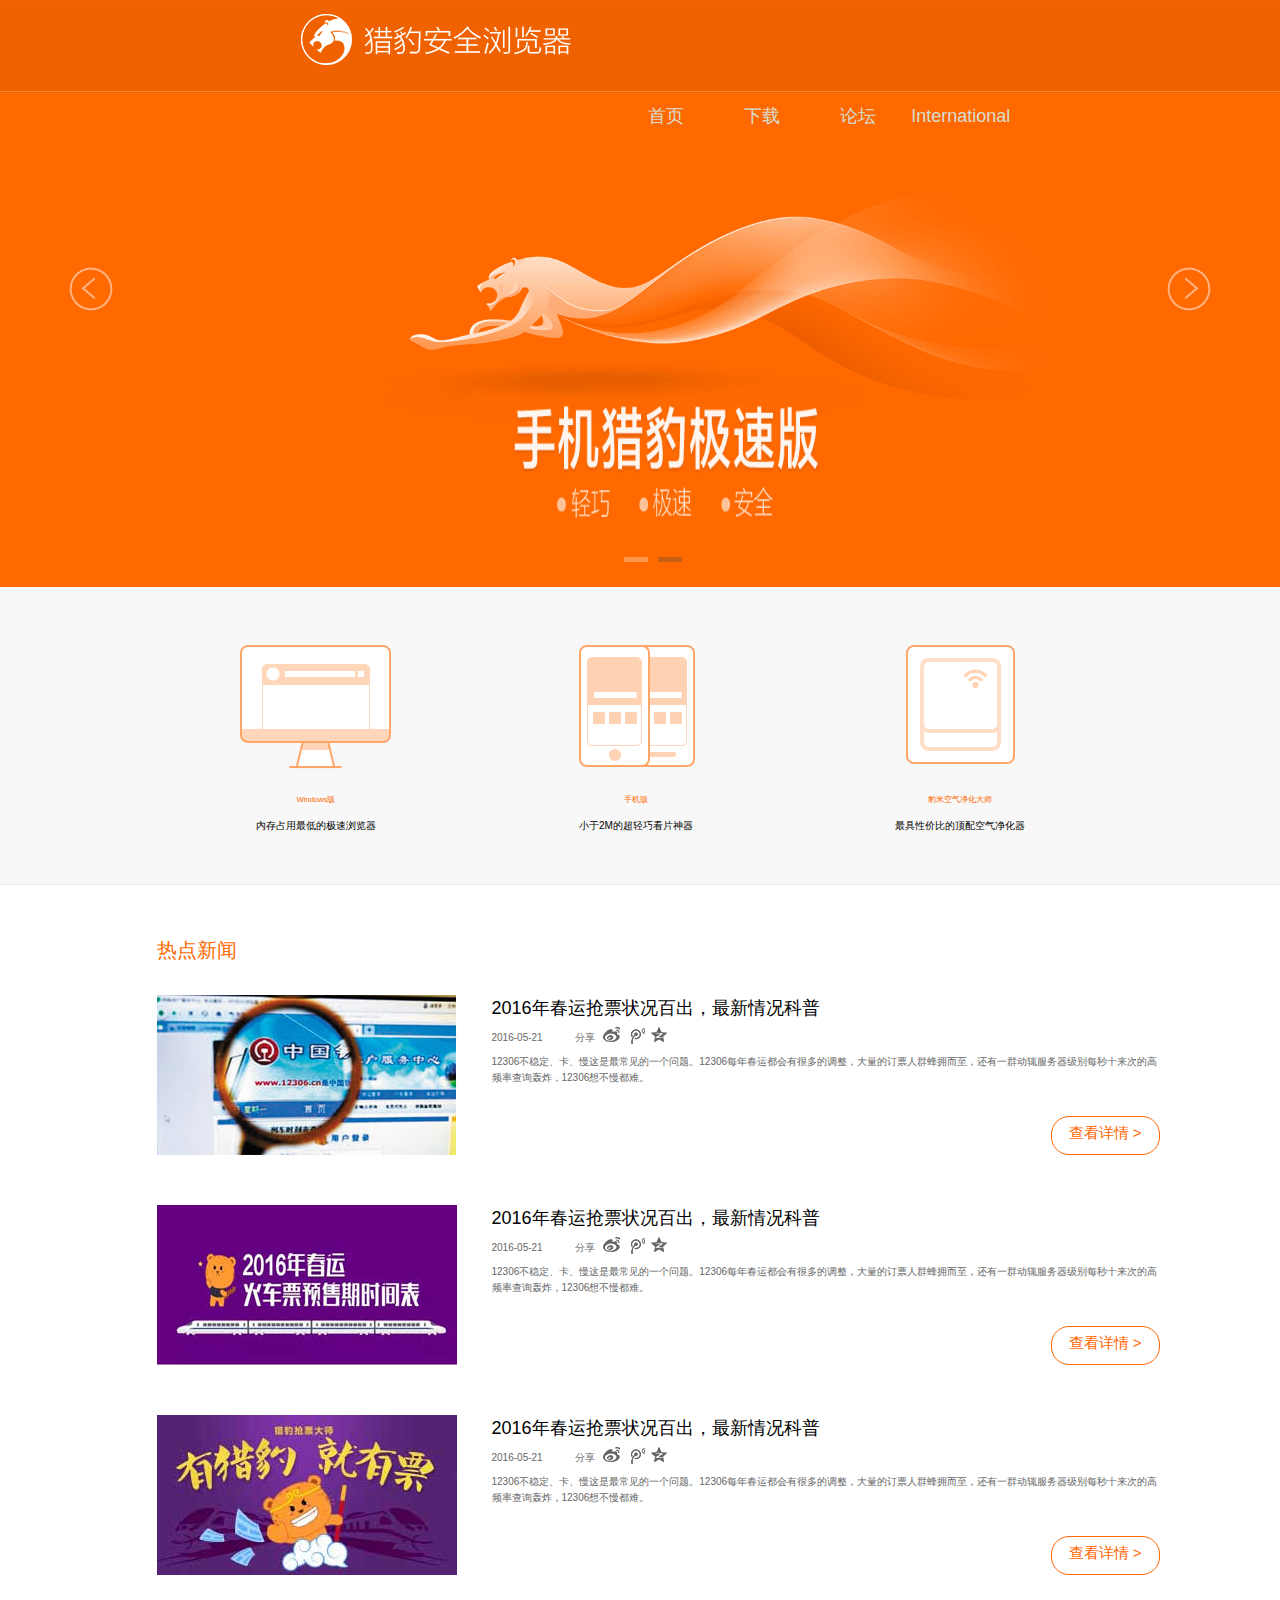
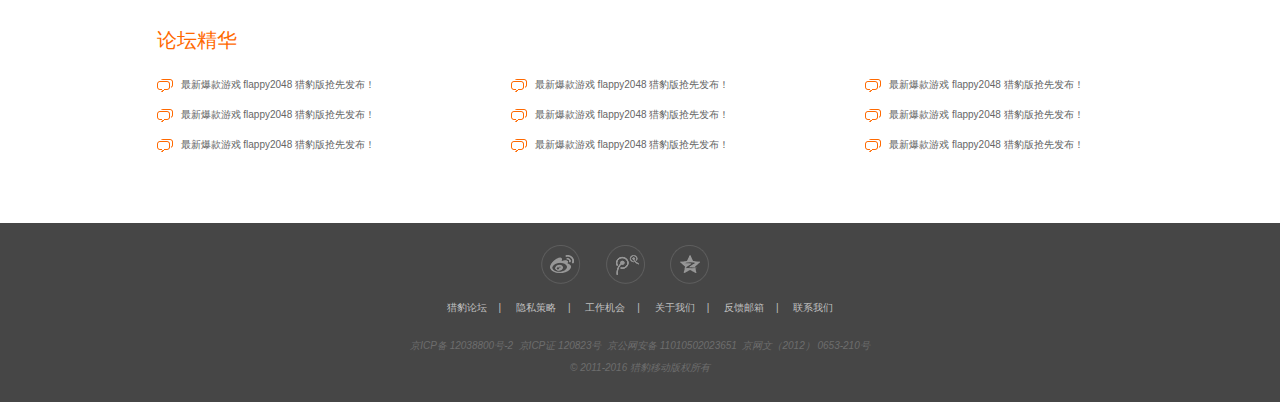
==== index.html @ d064d2dd "xm" ====
<!DOCTYPE html>
<html lang="en">
<head>
    <meta charset="UTF-8">
    <meta name="viewport"
          content="width=device-width, initial-scale=1, minimum-scale=1, maximum-scale=1, user-scalable=no">
    <title>Title</title>
    <link rel="stylesheet" href="Css/LB--sy.css">
</head>
<body>
<!--第一屏-->
<div id="inner">
    <!--导航-->
    <div class="nav" id="nav">
        <div class="jj">
            <div>
                <img src="img/猎豹安全浏览器%20-%20首款双核安全浏览器_files/logo.png" alt="">
            </div>

            <ul>
                <li><a href="LB--首页.html">首页</a></li>
                <li><a href="javascript:;">下载</a></li>
                <li><a href="javascript:;">论坛</a></li>
                <li><a href="javascript:;">International</a></li>
            </ul>
            <!--<div class="clearF"></div>-->
        </div>

    </div>
    <!--轮播的-->
    <div id="banner" class="sdv">
        <div id="Sp" >
            <p class="bao">
                <img src="img/猎豹安全浏览器%20-%20首款双核安全浏览器_files/bao.png" alt="">
            </p>
            <p class="zi">
                <img src="img/猎豹安全浏览器%20-%20首款双核安全浏览器_files/nt-1.png" alt="">
            </p>
        </div>
        <div id="Sp1">
            <p>
                <!--<img src="img/猎豹安全浏览器%20-%20首款双核安全浏览器_files/bao-2.png" alt="">-->
            </p>
            <p>
                <img src="img/猎豹安全浏览器%20-%20首款双核安全浏览器_files/st-2.png" alt="">
            </p>
            <p>全新chrome内核，内存占用低，轻巧炫酷皮肤</p>
        </div>
    </div>
    <!--焦点-->
    <ul id="ul">
        <li class="bg"></li>
        <li></li>
    </ul>
    <!--左右切换-->
    <a href="javascript:">
        <span class="a1"></span>
        <span class="a2"></span>
    </a>
</div>
<!--图标-->
<div id="Tb">
    <div id="Tb1">
        <ul>
            <li class="t1">
                <a href="LB--分页.html"><span></span></a>
                <h3>Windows版</h3>
                <p>内存占用最低的极速浏览器</p>
                <div></div>
            </li>
            <li class="t2">
                <a href="#"><span></span></a>
                <h3>手机版</h3>
                <p>小于2M的超轻巧看片神器</p>
                <div></div>
            </li>
            <li class="t3">
                <a href="#"><span></span></a>
                <h3>豹米空气净化大师</h3>
                <p>最具性价比的顶配空气净化器</p>
                <div></div>
            </li>
        </ul>
    </div>
</div>
<!--新闻热点-->
<div id="News">
<h3>热点新闻</h3>
<ul class="ul" id="lu">
    <li>
        <div class="div1">
            <img src="img/猎豹安全浏览器%20-%20首款双核安全浏览器_files/qp_new_3.jpg" alt="">
        </div>
        <div class="div2">
            <h4>
                <a href="javascript:;">2016年春运抢票状况百出，最新情况科普</a>
            </h4>
            <p class="p1">
                <span class="span1">2016-05-21</span>
                <span>分享</span>
                <span class="span2 s1"></span>
                <span class="span2 s2"></span>
                <span class="span2 s3"></span>
            </p>
            <p class="p2">12306不稳定、卡、慢这是最常见的一个问题。12306每年春运都会有很多的调整，大量的订票人群蜂拥而至，还有一群动辄服务器级别每秒十来次的高频率查询轰炸，12306想不慢都难。</p>
            <p class="p3">查看详情 > </p>
        </div>
    </li>
    <li>
        <div class="div1">
            <img src="img/猎豹安全浏览器%20-%20首款双核安全浏览器_files/qp_new_2.jpg" alt="">
        </div>
        <div class="div2">
            <h4>
                <a href="javascript:;">2016年春运抢票状况百出，最新情况科普</a>
            </h4>
            <p class="p1">
                <span class="span1">2016-05-21</span>
                <span>分享</span>
                <span class="span2 s1"></span>
                <span class="span2 s2"></span>
                <span class="span2 s3"></span>
            </p>
            <p class="p2">12306不稳定、卡、慢这是最常见的一个问题。12306每年春运都会有很多的调整，大量的订票人群蜂拥而至，还有一群动辄服务器级别每秒十来次的高频率查询轰炸，12306想不慢都难。</p>
            <p class="p3">查看详情 > </p>
        </div>
    </li>
    <li>
        <div class="div1">
            <img src="img/猎豹安全浏览器%20-%20首款双核安全浏览器_files/qp_new_1.jpg" alt="">
        </div>
        <div class="div2">
            <h4>
                <a href="javascript:;">2016年春运抢票状况百出，最新情况科普</a>
            </h4>
            <p class="p1">
                <span class="span1">2016-05-21</span>
                <span>分享</span>
                <span class="span2 s1"></span>
                <span class="span2 s2"></span>
                <span class="span2 s3"></span>
            </p>
            <p class="p2">12306不稳定、卡、慢这是最常见的一个问题。12306每年春运都会有很多的调整，大量的订票人群蜂拥而至，还有一群动辄服务器级别每秒十来次的高频率查询轰炸，12306想不慢都难。</p>
            <p class="p3">查看详情 > </p>
        </div>
    </li>
</ul>
<h3>论坛精华</h3>
    <ul class="uul">
        <li><a href="http://store.liebao.cn/game/LBGameCenter/?game=flappy2048&amp;args" target="_blank" stat="bbs1001">最新爆款游戏 flappy2048 猎豹版抢先发布！</a></li>
        <li><a href="http://store.liebao.cn/game/LBGameCenter/?game=flappy2048&amp;args" target="_blank" stat="bbs1001">最新爆款游戏 flappy2048 猎豹版抢先发布！</a></li>
        <li><a href="http://store.liebao.cn/game/LBGameCenter/?game=flappy2048&amp;args" target="_blank" stat="bbs1001">最新爆款游戏 flappy2048 猎豹版抢先发布！</a></li>
        <li><a href="http://store.liebao.cn/game/LBGameCenter/?game=flappy2048&amp;args" target="_blank" stat="bbs1001">最新爆款游戏 flappy2048 猎豹版抢先发布！</a></li>
        <li><a href="http://store.liebao.cn/game/LBGameCenter/?game=flappy2048&amp;args" target="_blank" stat="bbs1001">最新爆款游戏 flappy2048 猎豹版抢先发布！</a></li>
        <li><a href="http://store.liebao.cn/game/LBGameCenter/?game=flappy2048&amp;args" target="_blank" stat="bbs1001">最新爆款游戏 flappy2048 猎豹版抢先发布！</a></li>
        <li><a href="http://store.liebao.cn/game/LBGameCenter/?game=flappy2048&amp;args" target="_blank" stat="bbs1001">最新爆款游戏 flappy2048 猎豹版抢先发布！</a></li>
        <li><a href="http://store.liebao.cn/game/LBGameCenter/?game=flappy2048&amp;args" target="_blank" stat="bbs1001">最新爆款游戏 flappy2048 猎豹版抢先发布！</a></li>
        <li><a href="http://store.liebao.cn/game/LBGameCenter/?game=flappy2048&amp;args" target="_blank" stat="bbs1001">最新爆款游戏 flappy2048 猎豹版抢先发布！</a></li>
    </ul>    

</div>
<!--尾-->
<div id="end">
<div>
    <a href=""><span class="cs1"></span></a>
    <a href=""><span class="cs2"></span></a>
    <a href=""><span class="cs3"></span></a>
</div>
<span class="jwspan">
    <a href="http://bbs.liebao.cn/" target="_blank" stat="fbar1001">猎豹论坛</a>|
 <a href="private.html" target="_blank" stat="fbar1002">隐私策略</a>|
  <a href="http://www.ijinshan.com/intro/intro4.shtml" target="_blank" stat="fbar1004">工作机会</a>|
    <a href="http://www.ijinshan.com/intro/intro1.shtml" target="_blank" stat="fbar1003">关于我们</a>|
<a href="mailto:fankui@liebao.cn" target="_blank" stat="fbar1005">反馈邮箱</a>|
    <a href="http://www.ijinshan.com/intro/intro8.shtml" target="_blank" stat="fbar1006">联系我们</a>
</span>
    <p>
        <em>京ICP备&nbsp;12038800号-2&nbsp;&nbsp;京ICP证 120823号&nbsp;&nbsp;京公网安备 11010502023651&nbsp;&nbsp;京网文（2012） 0653-210号</em>
        <em>© 2011-2016 猎豹移动版权所有</em>
    </p>

</div>
</body>
</html>
<!--DOM库-->
<script src="JS/utils.js"></script>
<!--动画库-->
<script src="JS/move.js"></script>
<script>
    Tc1();
    function Tc1() {
        var oInner = document.getElementById('inner');
        var oBanner = document.getElementById('banner');
        var aDiv = oBanner.getElementsByTagName('div');
        var oUl = document.getElementById('ul');
        var oLis = oUl.getElementsByTagName('li');
        var oA1 = oInner.getElementsByTagName('span')[0];
        var oA2 = oInner.getElementsByTagName('span')[1];
        var sP=document.getElementById('Sp');
        var sP1=document.getElementById('Sp1');
        var p1=sP.getElementsByTagName('p')[0];
        var p2=sP.getElementsByTagName('p')[1];
        var P1=sP1.getElementsByTagName('p')[0];
        var P2=sP1.getElementsByTagName('p')[1];
        var P3=sP1.getElementsByTagName('p')[2];
        //显示首屏
        var step = 0;
        utils.css(aDiv[0],'zIndex',1);
        zhufengAnimate(aDiv[0],{'opacity':1},100);
        var autoTimer = setInterval(move, 3000);
        //实现的轮播的过程
        function move() {
            var con = aDiv.length - 1;
            if (step >= con) {
                step =-1;
            }
            step++;
            setBanner()
        }
        function setBanner(){
            for(var i=0;i<aDiv.length; i++){
                var curDiv=aDiv[i];
                curDiv.cc=i;
                if (i<1){
                    utils.addClass(p1,'bb');
                    utils.addClass(p2,'zz');
                }else if(i>0){
                    utils.removeClass(p1,'bb');
                    utils.removeClass(p2,'zz');
                }
                if(i===step){
                    utils.css(curDiv,'zIndex',1);
                    zhufengAnimate(curDiv,{'opacity':1},300,function(){
                        var siblings=utils.siblings(this);
                        for(var i=0; i<siblings.length; i++){
                            utils.css(siblings[i],'opacity',0);
                        }
                    });
                    continue;
                }
                utils.css(curDiv,'zIndex',0);
                if (i<1){
                    utils.addClass(P1,'mao');
                    utils.addClass(P2,'mao1');
                    utils.addClass(P3,'mao2');

                }else if(i>0){
                    utils.removeClass(P1,'mao');
                    utils.removeClass(P2,'mao1');
                    utils.removeClass(P3,'mao2');

                }
            }
            jdqh();
        }
        function jdqh() {
            for (var i = 0; i < oLis.length; i++) {
                var cur = oLis[i];
                i === step ? utils.addClass(cur, 'bg') : utils.removeClass(cur, 'bg');
                stop();
            }

        }
        stop();
        function stop() {
            oInner.onmousemove = function () {
                clearInterval(autoTimer);
            };
            oInner.onmouseout = function () {
                autoTimer = setInterval(move, 4000);
            }
        }
        (function () {
            for (var i = 0; i < oLis.length; i++) {
                var cur = oLis[i];
                cur.cc = i;
                cur.onclick = function () {
                    step = this.cc;
                    setBanner()
                }
            }
        })();
        oA2.onclick = move;
        oA1.onclick = function () {
            var con = aDiv.length - 1;
            if (step <= 0) {
                step = aDiv.length;
            }
            step--;
            setBanner()
        };
    }
//备份的更改的过程
 /* // Tc();
    function Tc() {

        var oInner = document.getElementById('inner');
        var oBanner = document.getElementById('banner');
        var aDiv = oBanner.getElementsByTagName('div');
        var oUl = document.getElementById('ul');
        var oLis = oUl.getElementsByTagName('li');
        var oA1 = oInner.getElementsByTagName('span')[0];
        var oA2 = oInner.getElementsByTagName('span')[1];
        var sP=document.getElementById('Sp');
        var p1=sP.getElementsByTagName('p')[0];

        var step = 0;
        var str = '';
        str += '<div id="Sp">\
         <p class="bao">\
         <img src="img/猎豹安全浏览器%20-%20首款双核安全浏览器_files/bao.png" alt="">\
         </p>\
         <p>\
         <img src="img/猎豹安全浏览器%20-%20首款双核安全浏览器_files/nt-1.png" alt="">\
         </p>\
         </div>';
        oBanner.innerHTML += str;
        oBanner.style.width = aDiv.length * 1904 + 'px';
        var autoTimer = setInterval(move, 3000);

      /!* cv();
        function cv(){
            setInterval(vv,200);
            function vv(){
                var sP=document.getElementById('Sp');
                var p1=sP.getElementsByTagName('p')[0];
                zzz111(p1,"left",474,100);
            }
        }*!/
        function move() {
            var con = aDiv.length - 1;
            if (step >= con) {
                step = 0;
                oBanner.style.left = 0;
            }
            step++;
            zhufengAnimate(oBanner, {left: step * -1904}, 500/!*function () {
                var curDiv = aDiv[0];
                var curDivPs = curDiv.getElementsByTagName("p");
                //for (var i = 0; i < curDivPs.length; i++) {
                //var icu=window.setInterval(fn,500);
                // fn();
                //function fn(){
//                if (step==2){
//                    curDivPs[2].style.left=800+'px';
//                    //curDivPs[0].style.left=485+'px';
//                    zhufengAnimate(curDivPs[2], {left: 800}, 100);
                /!* }else*!/ if(step==1){
                    curDivPs[0].style.left=800+'px';
                    //zhufengAnimate(curDivPs[2], {left: 474}, 100);
                }
                if(step==2){
                    curDivPs[0].style.left=800+'px';
                    zhufengAnimate(curDivPs[0], {left: 474}, 500);
                }/!*else if (step==2){
                 //curDivPs[0].style.left=800+'px';
                 zhufengAnimate(curDivPs[0], {left: 474}, 100);
                 }*!/
                // }


                //}
            }*!/);

            jdqh();
        }

//xjh 实现打开页面时的  一个动画效果，我的需求是每次轮播是依然实现这个效果



        function jdqh() {
            var lstep = step > oLis.length - 1 ? 0 : step;
            for (var i = 0; i < oLis.length; i++) {
                var cur = oLis[i];
                i === lstep ? utils.addClass(cur, 'bg') : utils.removeClass(cur, 'bg');
                stop();
            }

        }
        function stop() {
            oInner.onmousemove = function () {
                clearInterval(autoTimer);
            };
            oInner.onmouseout = function () {
                autoTimer = setInterval(move, 5000);
            }
        }
        (function () {
            for (var i = 0; i < oLis.length; i++) {
                var cur = oLis[i];
                cur.cc = i;
                cur.onclick = function () {
                    step = this.cc;
                    jdqh();
                    zhufengAnimate(oBanner, {left: step * -1904}, 500);
                }
            }
        })();
        oA2.onclick = move;
        oA1.onclick = function () {
            var con = aDiv.length - 1;
            if (step <= 0) {
                step = con;
                oBanner.style.left = step * -1904 + 'px';
                utils.addClass(p1,'bao');
            }
            utils.removeClass(p1,'bao');
            step--;
            zhufengAnimate(oBanner, {left: step * -1904}, 500);
        };
       /!* xjh();
        function xjh(){
            var sP=document.getElementById('Sp');
            var p1=sP.getElementsByTagName('p')[0];
            var cc=utils.css(p1,'left');
            if(cc===800){
                //p1.style.left=800+'px';
                zhufengAnimate(p1,utils.css(p1,'left',474),100);

                if(step==0){
                    p1.style.left=800+'px';console.log(utils.css(p1,'left'));
                }
            }



        }*!/
    }
    //Tb();
    function Tb() {
        var oTb1 = document.getElementById('Tb1');
        var oUl = oTb1.getElementsByTagName('ul')[0];
        var alis = oUl.getElementsByTagName('li');
        var div = oTb1.getElementsByTagName('div');
        for (var i = 0; i < alis.length; i++) {
//           var curli=alis[i];
            alis[i].cc = i;
            alis[i].onmousemove = function () {


            };
            alis[i].onmouseout = function () {


            }
        }


    }
*/
</script>
---- Css/LB--sy.css ----
body, div, ul, li, ol, dl, dt, dd, p, h1, h2, h3, h4, h5, h6, a, span, em, b, strong, i, form, input, select, option, img {
    margin: 0;
    padding: 0;
}
* {
    font-family: "Microsoft Yahei", "微软雅黑", Tahoma, Arial, Helvetica, STHeiti
}
ul, ol {
    list-style: none
}
img, input {
    border: none;
    vertical-align: middle
    /*行内元素的垂直对齐方式 也支持数值*/
}
a {
    text-decoration: none
    /*下划线的去除*/
}
.clearF {
    clear: both;
    height: 0;
    font-size: 0;
    line-height: 0
}
.clearF:after {
    display: block;
    /*一个不存在的元素（行内元素）需要转变成块级元素让他在页面上有所显示（能起到作用）*/
    content: "";
    /*给伪类一个内容 内容时空 在页面上没有具体显示 还是一个不存在的元素*/
    height: 0;
    line-height: 0;
    clear: both;
    zoom: 1;
}
html,body{
    font-size: 62.5%;
    line-height: 1.5;
    width: 100%;
    height: 100%;
}
/***************************************上面清除的是默认样式*********************************************/

#inner {
    width: 100%;
    height: 587px;
    position: relative;
    overflow: hidden;
}
/*导航*/
#inner .nav {
    width: 100%;
    height: 15.7%;;
    border-bottom: 1px solid transparent;
    background: url("../img2/fff.png") ;
    background-size: contain;
    position: absolute;
    top: 0;
    z-index: 2;
}
#inner .nav .jj{
    width: 53%;
    margin: 0 auto;
    position: relative;
    display: block;
}
#inner .nav div {
    width: 27%;
    height: 76%;
    display: inline-block;
    margin-top: 2%;
    vertical-align: top;
}
#inner .nav ul {
    margin-left: 317px;
    display: inline-block;
    width: 401px;
    height: 64px;
    color: #ffffff;
    font-size: 18px;
    font-family: "Microsoft Yahei", "微软雅黑", Tahoma, Arial, Helvetica, STHeiti
}
#inner .nav ul li {
    float: left;
    line-height: 64px;
    width: 96px;
    height: 89px;
    text-align: center;
    background: rgba(0, 0, 0, 0);
}
#inner .nav ul li:nth-child(4){
    width: 110px;
}
/*ease(逐渐变慢) | linear(匀速) | ease-in(加速) | ease-out(减速) | ease-in-out(*/
#inner .nav ul li:hover{
    transition: all 0.2s  linear ;
    -webkit-transition:all 0.2s  linear ;
    height: 140%;
    background: rgba(0, 0, 0, 0.3);
}
#inner .nav ul li a{
    color: rgb(215,221,210);
    margin-top: 17px;
    display: block;
}

/*左右焦点*/
#inner .a1 {
    width: 44px;
    height: 44px;
    position: absolute;
    left: 69px;
    top: 267px;
    background: url("../img/l-btn.png");
    z-index: 10;

}
#inner .a2 {
    width: 44px;
    height: 44px;
    position: absolute;
    right: 69px;
    top: 267px;
    background: url("../img/r-btn.png");
    z-index: 10;
}
/*下焦点*/
#inner #ul {
    width: 100px;
    height: 5px;
    margin: 0 auto;
    position: absolute;
    bottom: 25px;
    left: 48%;
    z-index: 10;
}
#inner #ul li {
    width: 24px;
    height: 5px;
    float: left;
    margin-left: 10px;
    background: #444;
    opacity: 0.3;
    filter: alpha(opacity=30);
    cursor: pointer;
}
#inner #ul li.bg {
    background: #ffffff
}

#inner .sdv {
    width: 3808px;
    /*background: #000;*/
    height: 587px;
    position: relative;
    left: 0;

}
#inner .sdv div{
    z-index: 0;
    opacity: 0;
    filter:'alpha(opacity=0)';
    position: absolute;
    top: 0;
    left: 0;
}
/*轮播的第一屏*/
#Sp {
    width: 1904px;
    height: 587px;
    background-color: #ff6900;
}
#Sp1 {
    width: 1904px;
    height: 587px;
    background-color: #193d85;
}
#Sp .bao {
    width: 952px;
    height: 352px;
    position: absolute;
    top: 104px;
    left: 474px;
    animation: bao 1s;
    -webkit-animation:bao 1s;

}
@keyframes bao {
     from{left:800px}
     to{left:474px}


}
#Sp .bb{
    animation: bao1 1s;
    -webkit-animation:bao1 1s;
}
@keyframes bao1 {
    from{left:800px}
    to{left:474px}

}
#Sp .zi {
    width: 432px;
    height: 100px;
    position: absolute;
    top: 406px;
    left: 735px;

    animation-name: saAni1;
    animation: saAni1 0.4s linear 0s normal none;
    -webkit-animation: saAni1 0.4s linear 0s normal none;


}
@-webkit-keyframes saAni1 {
    from { opacity: 0; -webkit-transform:scale(0,0); }
    to { opacity: 1; -webkit-transform:scale(1,1); }
}
#Sp .zz{
    display: block;
    animation-name: saAni;
    -webkit-animation: saAni 0.4s linear 0s normal none; -moz-animation: saAni 0.4s linear 0s normal none;
    animation: saAni 0.4s linear 0s normal none;
}
@-webkit-keyframes saAni {
    from { opacity: 0; -webkit-transform:scale(0,0); }
    to { opacity: 1; -webkit-transform:scale(1,1); }
}

/*轮播的第二屏*/
#Sp1 p:nth-child(1) {
    width: 668px;
    height: 582px;
    position: absolute;
    top: 0;
    left: 410px;
    background: url("../img/猎豹安全浏览器%20-%20首款双核安全浏览器_files/bao-2.png") no-repeat center;
    background-size: 100% 100%;

}
#Sp1 .mao{
    animation: mao 1s;
    -webkit-animation:mao 1s;
}
@keyframes mao {
    from{left:300px;opacity: 0;}
    to{left:410px;opacity: 1}
}
#Sp1 p:nth-child(2) {
    width: 394px;
    height: 164px;
    position: absolute;
    top: 230px;
    left: 952px;
}
#Sp1 .mao1{
    animation: mao1 1s;
    -webkit-animation:mao1 1s;
}
@keyframes mao1 {
    from{left:1052px;opacity: 0;}
    to{left:952px;opacity: 1}
}
#Sp1 p:nth-child(3) {
    display: block;
    padding-top: 20px;
    font-size: 16px;
    color: #fff;
    position: absolute;
    top: 418px;
    left: 952px;
}
#Sp1 .mao2{
    animation: mao2 1s;
    -webkit-animation:mao2 1s;
}
@keyframes mao2 {
    from{left:1052px;opacity: 0;}
    to{left:952px;opacity: 1}
}

/*Tb*/
#Tb {
    width: 100%;
    height: 297px;
    background-color: #f8f8f8;
    border-bottom: 1px solid #ebebeb
}
#Tb #Tb1 {
    width: 800px;
    margin: 0 auto;
    height: 297px
}
#Tb ul {
    width: 970px;
    margin: 0 auto;
    height: 297px;
    margin-right: -170px
}
#Tb ul li {
    width: 152px;
    height: 100%; /*background-color: #444444;*/
    float: left;
    margin-right: 168px;
    position: relative
}
#Tb ul li.t3 {
    width: 160px
}
#Tb ul li span {
    width: 152px;
    height: 124px;
    position: absolute;
    top: 58px;
    z-index: 2
}
#Tb ul li.t1 span {
    background: url("../img/bj.png") no-repeat 0 -128px;
}
#Tb ul li.t2 span {
    background: url("../img/bj.png") no-repeat -300px -128px;
}
#Tb ul li.t3 span {
    background: url("../img/bj.png") no-repeat -604px -132px;
    left: 4.5px;
    z-index: 2
}
#Tb ul li.t1:hover span {
    background-position: 0 0
}
#Tb ul li.t2:hover span {
    background-position: -300px 0
}
#Tb ul li.t3:hover span {
    background-position: -604px 0
}
#Tb ul li:hover h3 {
    color: #F60
}
#Tb ul li h3 {
    width: 100%;
    height: 24px;
    line-height: 24px;
    font-size: larger;
    text-align: center;
    color: #ff6900;
    position: absolute;
    bottom: 72px;
    font-family: Arial;
    font-weight: 100
}
#Tb ul li p {
    width: 100%;
    height: 24px;
    line-height: 24px;
    text-align: center;
    position: absolute;
    bottom: 46px;
    font-size: x-small;
}
#Tb ul li div {
    width: 165px;
    height: 165px;
    background: url(../img/yuan.png) no-repeat left top;
    position: absolute;
    z-index: 1;
    left: 50%;
    margin-left: -82px;
    top: 34px;
    opacity: 0;
    -webkit-transition: all 0.2s ease-in;
    -moz-transition: all 0.2s ease-in;
    -ms-transition: all 0.2s ease-in;
    -o-transition: all 0.2s ease-in;
    transition: all 0.2s ease-in;

}
#Tb ul li:hover div {
    opacity: 1;
    border-radius: 50%;
}

/*Xw*/
#News {
    width: 967px;
    margin: 0 auto;
    height: 888px;
    /*background: violet;*/
    /*padding-top: 23px*/
}
#News h3 {
    margin-top: 50px;
    font-size: 20px;
    color: #ff6900;
    font-weight: 100;
}
#News .ul li {
    width: 1063px;
    height: 160px;
    margin-top: 30px;
    margin-bottom: 50px;
}
#News .ul li .div1 img{
    width: 300px;
    height: 160px;
    transition: all 1s linear; /*1次*/
    -webkit-transition: all 1s linear; /*谷歌浏览*/
    -moz-transition: all 1s linear; /*火狐浏览器*/
    -ms-transition: all 1s linear; /*ie浏览器*/
    -o-transiton: all 1s linear; /*欧朋浏览器*/
}
#News .ul li .div1  img:hover{
    transform:  scale(1.1);
    -webkit-transform:  scale(1.1)
}
#News .ul li .div1 {
    width: 300px;
    height: 160px;
    overflow: hidden;
    float: left;

}
#News .ul li .div2 {
    float: left;
    width: 668px;
    height: 160px;
    margin-left: 35px;
    position: relative;
}
#News .ul li .div2 h4 a {
    color: #000000;
    font-size: 18px;
    font-weight: 100;


}
#News .ul li .div2 p {
    height: 32px;
    line-height: 32px;
    color: #666666;
    font-size: 10px;
}
#News .ul li .div2 .p2 {
    line-height: 16px
}
#News .ul li .div2 .p1 .span1 {
    margin-right: 30px
}
#News .ul li .div2 .p1 .span2 {
    width: 22px;
    height: 22px;
    display: inline-block;
    vertical-align: middle;
}
#News .ul li .div2 .p1 .s1 {
    background: url("../img/xx小图标.png") no-repeat 5px -149px;
}
#News .ul li .div2 .p1 .s2 {
    background: url("../img/xx小图标.png") no-repeat -32px -147px;
}
#News .ul li .div2 .p1 .s3 {
    background: url("../img/xx小图标.png") no-repeat -70px -148px;
}
#News .ul li .div2 .p1 .s1:hover {
    background-position: 5px -176px;
}
#News .ul li .div2 .p1 .s2:hover {
    background-position: -32px -175px;
}
#News .ul li .div2 .p1 .s3:hover {
    background-position: -70px -175px;
}
#News .ul li .div2 .p3 {
    text-align: center;
    height: 37px;
    border-radius: 18px;
    border: 1px solid #FF6600;
    color: #FF6600;
    font-size: 15px;
    position: absolute;
    right: 0px;
    bottom: 0px;
    background: #ffffff;
    width: 107px;
}
#News .ul li .div2 .p3:hover {
    color: #ffffff;
    background-color: #FF6600;
}
#News .uul{width: 1063px;
    padding-top: 15px;}
#News .uul li{
    float: left;
    width: 33.333333%;
    height: 30px;
    line-height: 30px;
    overflow: hidden;
}
#News .uul li a{display: block;
    padding: 0 10px 0 24px;font-size: 10px;
    background: url('../img/xx小图标.png') no-repeat left -219px;
    color: #666;}
#News .uul li:hover a{
    color: #FF6600;
}

/*尾*/
#end{
    width: 100%;
    height: 159px;
    background: #464646;
    padding-top: 20px;
}
#end div{
    width: 199px;
    height: 42px;
    margin: 0 auto 0;
}
#end div span{
    width: 42px;
    height: 42px;
    margin-right: 21px;
    display: inline-block;
    opacity: 0.7;
    filter: alpha(opacity=70);
    background: url("../img/tt2.png") no-repeat;
}
#end div span:hover{
    opacity: 1;
    filter: alpha(opacity=100);
}
#end div .cs1{background-position: 0 2px;}
#end div .cs2{background-position: -62px 2px;}
#end div .cs3{background-position: -126px 2px;}
#end .jwspan{
    margin: 0 auto;color: #c0c0c0;
    display: block;margin-top: 15px;
    text-align: center;font-size: 10px;
}
#end .jwspan a{display: inline-block;
    width: 64px;
    color: #c0c0c0;}
#end .jwspan a:hover{color: #ffffff}
#end p{
    line-height: 40px;
    text-align: center;
    margin-top: 20px;
    font-size: 10px;
    -webkit-user-select: none;
}
#end p em{
    display: block;
    height: 22px;
    line-height: 22px;
    color: #6d6d6d;
}

@media screen and (max-width: 1366px) {
    #Sp .bao {

        position: absolute;
        width: 35%;
        height: 40%;
        top: 190px;
        margin-left: -30%;
        left: 50%;
        animation: bao 1s;
        -webkit-animation:bao 1s;
    }
    #Sp .bao img{
        width: 100%;
        height: 100%;
    }
    @keyframes bao {
        from{left:60%}
        to{left:50%}
    }
    #Sp .bb{
        animation: bao1 1s;
        -webkit-animation:bao1 1s;
    }

    @keyframes bao1 {
        from{left:60%}
        to{left:50%}
    }
    #Sp .zi {

        position: absolute;
        top: 406px;
        left:50%;
        width: 16%;
        height: 19%;
        margin-left: -23%;
        animation-name: saAni1;
        animation: saAni1 0.4s linear 0s normal none;
        -webkit-animation: saAni1 0.4s linear 0s normal none;

    }
    #Sp .zi img{
        width: 100%;
        height: 100%;
    }
    @-webkit-keyframes saAni1 {
        from { opacity: 0; -webkit-transform:scale(0,0); }
        to { opacity: 1; -webkit-transform:scale(1,1); }
    }
    #Sp .zz{
        display: block;
        animation-name: saAni;
        -webkit-animation: saAni 0.4s linear 0s normal none; -moz-animation: saAni 0.4s linear 0s normal none;
        animation: saAni 0.4s linear 0s normal none;
    }
    @-webkit-keyframes saAni {
        from { opacity: 0; -webkit-transform:scale(0,0); }
        to { opacity: 1; -webkit-transform:scale(1,1); }
    }




    #Sp1 p:nth-child(1) {
            width: 492px;
            height: 473px;
            position: absolute;
            top: 116px;
            left: 287px;
        background: url("../img/猎豹安全浏览器%20-%20首款双核安全浏览器_files/bao-2.png") no-repeat center;
        background-size: 100% 100%;
    }
    #Sp1 .mao{
        animation: mao 1s;
        -webkit-animation:mao 1s;
    }
    #Sp1 .mao img{
        width: 100%;
        height: 100%;
    }
    @keyframes mao {
        from{left:200px;opacity: 0;}
        to{left:287px;opacity: 1}
    }

    #Sp1 p:nth-child(2) {
            width: 305px;
            height: 128px;
            position: absolute;
            top: 320px;
            left: 735px;
    }
    #Sp1 p:nth-child(2) img{
        width: 100%;
        height: 100%;
    }
    #Sp1 .mao1{
        animation: mao1 1s;
        -webkit-animation:mao1 1s;
    }
    @keyframes mao1 {
        from{left:952px;opacity: 0;}
        to{left:735px;opacity: 1}
    }

    #Sp1 p:nth-child(3) {
        display: block;
        padding-top: 20px;
        font-size: 20px;
        color: #fff;
        position: absolute;
        top: 472px;
        left: 735px;
    }
    #Sp1 .mao2{
        animation: mao2 1s;
        -webkit-animation:mao2 1s;
    }
    @keyframes mao2 {
        from{left:952px;opacity: 0;}
        to{left:735px;opacity: 1}
    }
}
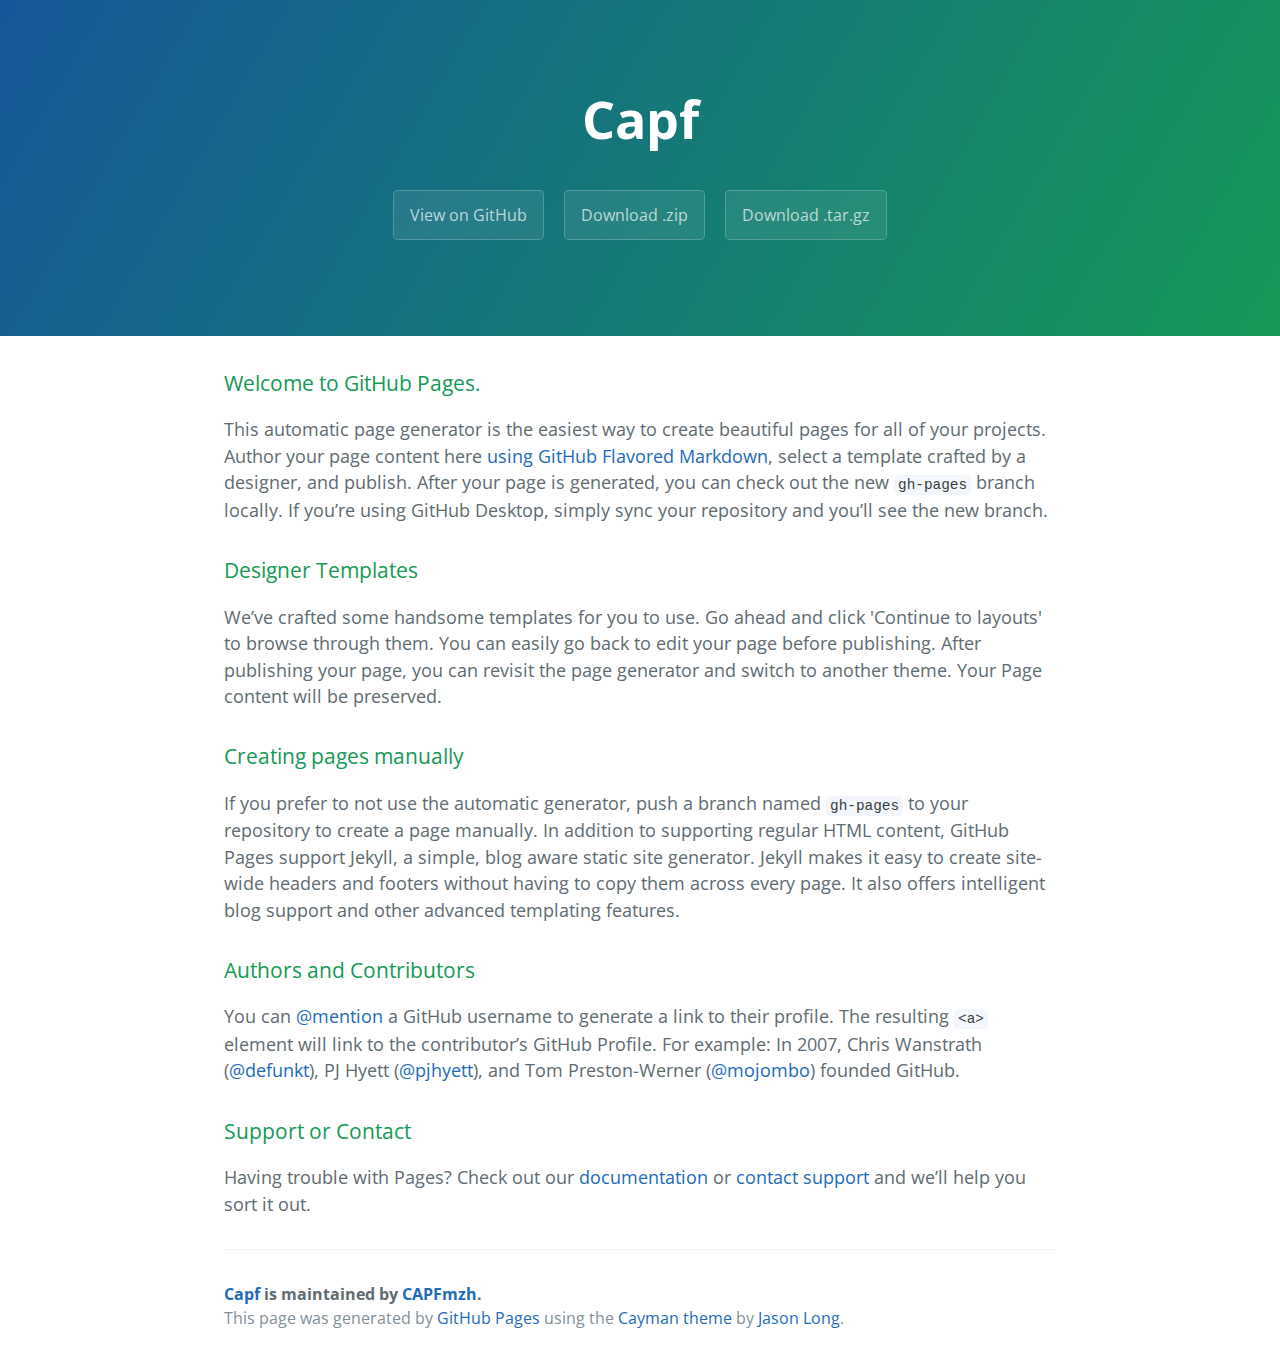
==== commit b14aaec8: "Create gh-pages branch via GitHub" ====
--- a/index.html
+++ b/index.html
@@ -1,452 +1,57 @@
 <!DOCTYPE html>
-<html lang="en">
-<head>
+<html lang="en-us">
+  <head>
     <meta charset="UTF-8">
-    <meta name="viewport"
-          content="width=device-width, initial-scale=1, minimum-scale=1, maximum-scale=1, user-scalable=no">
-    <title>Title</title>
-    <link rel="stylesheet" href="Css/LB--sy.css">
-</head>
-<body>
-<!--第一屏-->
-<div id="inner">
-    <!--导航-->
-    <div class="nav" id="nav">
-        <div class="jj">
-            <div>
-                <img src="img/猎豹安全浏览器%20-%20首款双核安全浏览器_files/logo.png" alt="">
-            </div>
+    <title>Capf by CAPFmzh</title>
+    <meta name="viewport" content="width=device-width, initial-scale=1">
+    <link rel="stylesheet" type="text/css" href="stylesheets/normalize.css" media="screen">
+    <link href='https://fonts.googleapis.com/css?family=Open+Sans:400,700' rel='stylesheet' type='text/css'>
+    <link rel="stylesheet" type="text/css" href="stylesheets/stylesheet.css" media="screen">
+    <link rel="stylesheet" type="text/css" href="stylesheets/github-light.css" media="screen">
+  </head>
+  <body>
+    <section class="page-header">
+      <h1 class="project-name">Capf</h1>
+      <h2 class="project-tagline"></h2>
+      <a href="https://github.com/CAPFmzh/CAPF" class="btn">View on GitHub</a>
+      <a href="https://github.com/CAPFmzh/CAPF/zipball/master" class="btn">Download .zip</a>
+      <a href="https://github.com/CAPFmzh/CAPF/tarball/master" class="btn">Download .tar.gz</a>
+    </section>
 
-            <ul>
-                <li><a href="LB--首页.html">首页</a></li>
-                <li><a href="javascript:;">下载</a></li>
-                <li><a href="javascript:;">论坛</a></li>
-                <li><a href="javascript:;">International</a></li>
-            </ul>
-            <!--<div class="clearF"></div>-->
-        </div>
+    <section class="main-content">
+      <h3>
+<a id="welcome-to-github-pages" class="anchor" href="#welcome-to-github-pages" aria-hidden="true"><span aria-hidden="true" class="octicon octicon-link"></span></a>Welcome to GitHub Pages.</h3>
 
-    </div>
-    <!--轮播的-->
-    <div id="banner" class="sdv">
-        <div id="Sp" >
-            <p class="bao">
-                <img src="img/猎豹安全浏览器%20-%20首款双核安全浏览器_files/bao.png" alt="">
-            </p>
-            <p class="zi">
-                <img src="img/猎豹安全浏览器%20-%20首款双核安全浏览器_files/nt-1.png" alt="">
-            </p>
-        </div>
-        <div id="Sp1">
-            <p>
-                <!--<img src="img/猎豹安全浏览器%20-%20首款双核安全浏览器_files/bao-2.png" alt="">-->
-            </p>
-            <p>
-                <img src="img/猎豹安全浏览器%20-%20首款双核安全浏览器_files/st-2.png" alt="">
-            </p>
-            <p>全新chrome内核，内存占用低，轻巧炫酷皮肤</p>
-        </div>
-    </div>
-    <!--焦点-->
-    <ul id="ul">
-        <li class="bg"></li>
-        <li></li>
-    </ul>
-    <!--左右切换-->
-    <a href="javascript:">
-        <span class="a1"></span>
-        <span class="a2"></span>
-    </a>
-</div>
-<!--图标-->
-<div id="Tb">
-    <div id="Tb1">
-        <ul>
-            <li class="t1">
-                <a href="LB--分页.html"><span></span></a>
-                <h3>Windows版</h3>
-                <p>内存占用最低的极速浏览器</p>
-                <div></div>
-            </li>
-            <li class="t2">
-                <a href="#"><span></span></a>
-                <h3>手机版</h3>
-                <p>小于2M的超轻巧看片神器</p>
-                <div></div>
-            </li>
-            <li class="t3">
-                <a href="#"><span></span></a>
-                <h3>豹米空气净化大师</h3>
-                <p>最具性价比的顶配空气净化器</p>
-                <div></div>
-            </li>
-        </ul>
-    </div>
-</div>
-<!--新闻热点-->
-<div id="News">
-<h3>热点新闻</h3>
-<ul class="ul" id="lu">
-    <li>
-        <div class="div1">
-            <img src="img/猎豹安全浏览器%20-%20首款双核安全浏览器_files/qp_new_3.jpg" alt="">
-        </div>
-        <div class="div2">
-            <h4>
-                <a href="javascript:;">2016年春运抢票状况百出，最新情况科普</a>
-            </h4>
-            <p class="p1">
-                <span class="span1">2016-05-21</span>
-                <span>分享</span>
-                <span class="span2 s1"></span>
-                <span class="span2 s2"></span>
-                <span class="span2 s3"></span>
-            </p>
-            <p class="p2">12306不稳定、卡、慢这是最常见的一个问题。12306每年春运都会有很多的调整，大量的订票人群蜂拥而至，还有一群动辄服务器级别每秒十来次的高频率查询轰炸，12306想不慢都难。</p>
-            <p class="p3">查看详情 > </p>
-        </div>
-    </li>
-    <li>
-        <div class="div1">
-            <img src="img/猎豹安全浏览器%20-%20首款双核安全浏览器_files/qp_new_2.jpg" alt="">
-        </div>
-        <div class="div2">
-            <h4>
-                <a href="javascript:;">2016年春运抢票状况百出，最新情况科普</a>
-            </h4>
-            <p class="p1">
-                <span class="span1">2016-05-21</span>
-                <span>分享</span>
-                <span class="span2 s1"></span>
-                <span class="span2 s2"></span>
-                <span class="span2 s3"></span>
-            </p>
-            <p class="p2">12306不稳定、卡、慢这是最常见的一个问题。12306每年春运都会有很多的调整，大量的订票人群蜂拥而至，还有一群动辄服务器级别每秒十来次的高频率查询轰炸，12306想不慢都难。</p>
-            <p class="p3">查看详情 > </p>
-        </div>
-    </li>
-    <li>
-        <div class="div1">
-            <img src="img/猎豹安全浏览器%20-%20首款双核安全浏览器_files/qp_new_1.jpg" alt="">
-        </div>
-        <div class="div2">
-            <h4>
-                <a href="javascript:;">2016年春运抢票状况百出，最新情况科普</a>
-            </h4>
-            <p class="p1">
-                <span class="span1">2016-05-21</span>
-                <span>分享</span>
-                <span class="span2 s1"></span>
-                <span class="span2 s2"></span>
-                <span class="span2 s3"></span>
-            </p>
-            <p class="p2">12306不稳定、卡、慢这是最常见的一个问题。12306每年春运都会有很多的调整，大量的订票人群蜂拥而至，还有一群动辄服务器级别每秒十来次的高频率查询轰炸，12306想不慢都难。</p>
-            <p class="p3">查看详情 > </p>
-        </div>
-    </li>
-</ul>
-<h3>论坛精华</h3>
-    <ul class="uul">
-        <li><a href="http://store.liebao.cn/game/LBGameCenter/?game=flappy2048&amp;args" target="_blank" stat="bbs1001">最新爆款游戏 flappy2048 猎豹版抢先发布！</a></li>
-        <li><a href="http://store.liebao.cn/game/LBGameCenter/?game=flappy2048&amp;args" target="_blank" stat="bbs1001">最新爆款游戏 flappy2048 猎豹版抢先发布！</a></li>
-        <li><a href="http://store.liebao.cn/game/LBGameCenter/?game=flappy2048&amp;args" target="_blank" stat="bbs1001">最新爆款游戏 flappy2048 猎豹版抢先发布！</a></li>
-        <li><a href="http://store.liebao.cn/game/LBGameCenter/?game=flappy2048&amp;args" target="_blank" stat="bbs1001">最新爆款游戏 flappy2048 猎豹版抢先发布！</a></li>
-        <li><a href="http://store.liebao.cn/game/LBGameCenter/?game=flappy2048&amp;args" target="_blank" stat="bbs1001">最新爆款游戏 flappy2048 猎豹版抢先发布！</a></li>
-        <li><a href="http://store.liebao.cn/game/LBGameCenter/?game=flappy2048&amp;args" target="_blank" stat="bbs1001">最新爆款游戏 flappy2048 猎豹版抢先发布！</a></li>
-        <li><a href="http://store.liebao.cn/game/LBGameCenter/?game=flappy2048&amp;args" target="_blank" stat="bbs1001">最新爆款游戏 flappy2048 猎豹版抢先发布！</a></li>
-        <li><a href="http://store.liebao.cn/game/LBGameCenter/?game=flappy2048&amp;args" target="_blank" stat="bbs1001">最新爆款游戏 flappy2048 猎豹版抢先发布！</a></li>
-        <li><a href="http://store.liebao.cn/game/LBGameCenter/?game=flappy2048&amp;args" target="_blank" stat="bbs1001">最新爆款游戏 flappy2048 猎豹版抢先发布！</a></li>
-    </ul>    
+<p>This automatic page generator is the easiest way to create beautiful pages for all of your projects. Author your page content here <a href="https://guides.github.com/features/mastering-markdown/">using GitHub Flavored Markdown</a>, select a template crafted by a designer, and publish. After your page is generated, you can check out the new <code>gh-pages</code> branch locally. If you’re using GitHub Desktop, simply sync your repository and you’ll see the new branch.</p>
 
-</div>
-<!--尾-->
-<div id="end">
-<div>
-    <a href=""><span class="cs1"></span></a>
-    <a href=""><span class="cs2"></span></a>
-    <a href=""><span class="cs3"></span></a>
-</div>
-<span class="jwspan">
-    <a href="http://bbs.liebao.cn/" target="_blank" stat="fbar1001">猎豹论坛</a>|
- <a href="private.html" target="_blank" stat="fbar1002">隐私策略</a>|
-  <a href="http://www.ijinshan.com/intro/intro4.shtml" target="_blank" stat="fbar1004">工作机会</a>|
-    <a href="http://www.ijinshan.com/intro/intro1.shtml" target="_blank" stat="fbar1003">关于我们</a>|
-<a href="mailto:fankui@liebao.cn" target="_blank" stat="fbar1005">反馈邮箱</a>|
-    <a href="http://www.ijinshan.com/intro/intro8.shtml" target="_blank" stat="fbar1006">联系我们</a>
-</span>
-    <p>
-        <em>京ICP备&nbsp;12038800号-2&nbsp;&nbsp;京ICP证 120823号&nbsp;&nbsp;京公网安备 11010502023651&nbsp;&nbsp;京网文（2012） 0653-210号</em>
-        <em>© 2011-2016 猎豹移动版权所有</em>
-    </p>
+<h3>
+<a id="designer-templates" class="anchor" href="#designer-templates" aria-hidden="true"><span aria-hidden="true" class="octicon octicon-link"></span></a>Designer Templates</h3>
 
-</div>
-</body>
+<p>We’ve crafted some handsome templates for you to use. Go ahead and click 'Continue to layouts' to browse through them. You can easily go back to edit your page before publishing. After publishing your page, you can revisit the page generator and switch to another theme. Your Page content will be preserved.</p>
+
+<h3>
+<a id="creating-pages-manually" class="anchor" href="#creating-pages-manually" aria-hidden="true"><span aria-hidden="true" class="octicon octicon-link"></span></a>Creating pages manually</h3>
+
+<p>If you prefer to not use the automatic generator, push a branch named <code>gh-pages</code> to your repository to create a page manually. In addition to supporting regular HTML content, GitHub Pages support Jekyll, a simple, blog aware static site generator. Jekyll makes it easy to create site-wide headers and footers without having to copy them across every page. It also offers intelligent blog support and other advanced templating features.</p>
+
+<h3>
+<a id="authors-and-contributors" class="anchor" href="#authors-and-contributors" aria-hidden="true"><span aria-hidden="true" class="octicon octicon-link"></span></a>Authors and Contributors</h3>
+
+<p>You can <a href="https://help.github.com/articles/basic-writing-and-formatting-syntax/#mentioning-users-and-teams" class="user-mention">@mention</a> a GitHub username to generate a link to their profile. The resulting <code>&lt;a&gt;</code> element will link to the contributor’s GitHub Profile. For example: In 2007, Chris Wanstrath (<a href="https://github.com/defunkt" class="user-mention">@defunkt</a>), PJ Hyett (<a href="https://github.com/pjhyett" class="user-mention">@pjhyett</a>), and Tom Preston-Werner (<a href="https://github.com/mojombo" class="user-mention">@mojombo</a>) founded GitHub.</p>
+
+<h3>
+<a id="support-or-contact" class="anchor" href="#support-or-contact" aria-hidden="true"><span aria-hidden="true" class="octicon octicon-link"></span></a>Support or Contact</h3>
+
+<p>Having trouble with Pages? Check out our <a href="https://help.github.com/pages">documentation</a> or <a href="https://github.com/contact">contact support</a> and we’ll help you sort it out.</p>
+
+      <footer class="site-footer">
+        <span class="site-footer-owner"><a href="https://github.com/CAPFmzh/CAPF">Capf</a> is maintained by <a href="https://github.com/CAPFmzh">CAPFmzh</a>.</span>
+
+        <span class="site-footer-credits">This page was generated by <a href="https://pages.github.com">GitHub Pages</a> using the <a href="https://github.com/jasonlong/cayman-theme">Cayman theme</a> by <a href="https://twitter.com/jasonlong">Jason Long</a>.</span>
+      </footer>
+
+    </section>
+
+  
+  </body>
 </html>
-<!--DOM库-->
-<script src="JS/utils.js"></script>
-<!--动画库-->
-<script src="JS/move.js"></script>
-<script>
-    Tc1();
-    function Tc1() {
-        var oInner = document.getElementById('inner');
-        var oBanner = document.getElementById('banner');
-        var aDiv = oBanner.getElementsByTagName('div');
-        var oUl = document.getElementById('ul');
-        var oLis = oUl.getElementsByTagName('li');
-        var oA1 = oInner.getElementsByTagName('span')[0];
-        var oA2 = oInner.getElementsByTagName('span')[1];
-        var sP=document.getElementById('Sp');
-        var sP1=document.getElementById('Sp1');
-        var p1=sP.getElementsByTagName('p')[0];
-        var p2=sP.getElementsByTagName('p')[1];
-        var P1=sP1.getElementsByTagName('p')[0];
-        var P2=sP1.getElementsByTagName('p')[1];
-        var P3=sP1.getElementsByTagName('p')[2];
-        //显示首屏
-        var step = 0;
-        utils.css(aDiv[0],'zIndex',1);
-        zhufengAnimate(aDiv[0],{'opacity':1},100);
-        var autoTimer = setInterval(move, 3000);
-        //实现的轮播的过程
-        function move() {
-            var con = aDiv.length - 1;
-            if (step >= con) {
-                step =-1;
-            }
-            step++;
-            setBanner()
-        }
-        function setBanner(){
-            for(var i=0;i<aDiv.length; i++){
-                var curDiv=aDiv[i];
-                curDiv.cc=i;
-                if (i<1){
-                    utils.addClass(p1,'bb');
-                    utils.addClass(p2,'zz');
-                }else if(i>0){
-                    utils.removeClass(p1,'bb');
-                    utils.removeClass(p2,'zz');
-                }
-                if(i===step){
-                    utils.css(curDiv,'zIndex',1);
-                    zhufengAnimate(curDiv,{'opacity':1},300,function(){
-                        var siblings=utils.siblings(this);
-                        for(var i=0; i<siblings.length; i++){
-                            utils.css(siblings[i],'opacity',0);
-                        }
-                    });
-                    continue;
-                }
-                utils.css(curDiv,'zIndex',0);
-                if (i<1){
-                    utils.addClass(P1,'mao');
-                    utils.addClass(P2,'mao1');
-                    utils.addClass(P3,'mao2');
-
-                }else if(i>0){
-                    utils.removeClass(P1,'mao');
-                    utils.removeClass(P2,'mao1');
-                    utils.removeClass(P3,'mao2');
-
-                }
-            }
-            jdqh();
-        }
-        function jdqh() {
-            for (var i = 0; i < oLis.length; i++) {
-                var cur = oLis[i];
-                i === step ? utils.addClass(cur, 'bg') : utils.removeClass(cur, 'bg');
-                stop();
-            }
-
-        }
-        stop();
-        function stop() {
-            oInner.onmousemove = function () {
-                clearInterval(autoTimer);
-            };
-            oInner.onmouseout = function () {
-                autoTimer = setInterval(move, 4000);
-            }
-        }
-        (function () {
-            for (var i = 0; i < oLis.length; i++) {
-                var cur = oLis[i];
-                cur.cc = i;
-                cur.onclick = function () {
-                    step = this.cc;
-                    setBanner()
-                }
-            }
-        })();
-        oA2.onclick = move;
-        oA1.onclick = function () {
-            var con = aDiv.length - 1;
-            if (step <= 0) {
-                step = aDiv.length;
-            }
-            step--;
-            setBanner()
-        };
-    }
-//备份的更改的过程
- /* // Tc();
-    function Tc() {
-
-        var oInner = document.getElementById('inner');
-        var oBanner = document.getElementById('banner');
-        var aDiv = oBanner.getElementsByTagName('div');
-        var oUl = document.getElementById('ul');
-        var oLis = oUl.getElementsByTagName('li');
-        var oA1 = oInner.getElementsByTagName('span')[0];
-        var oA2 = oInner.getElementsByTagName('span')[1];
-        var sP=document.getElementById('Sp');
-        var p1=sP.getElementsByTagName('p')[0];
-
-        var step = 0;
-        var str = '';
-        str += '<div id="Sp">\
-         <p class="bao">\
-         <img src="img/猎豹安全浏览器%20-%20首款双核安全浏览器_files/bao.png" alt="">\
-         </p>\
-         <p>\
-         <img src="img/猎豹安全浏览器%20-%20首款双核安全浏览器_files/nt-1.png" alt="">\
-         </p>\
-         </div>';
-        oBanner.innerHTML += str;
-        oBanner.style.width = aDiv.length * 1904 + 'px';
-        var autoTimer = setInterval(move, 3000);
-
-      /!* cv();
-        function cv(){
-            setInterval(vv,200);
-            function vv(){
-                var sP=document.getElementById('Sp');
-                var p1=sP.getElementsByTagName('p')[0];
-                zzz111(p1,"left",474,100);
-            }
-        }*!/
-        function move() {
-            var con = aDiv.length - 1;
-            if (step >= con) {
-                step = 0;
-                oBanner.style.left = 0;
-            }
-            step++;
-            zhufengAnimate(oBanner, {left: step * -1904}, 500/!*function () {
-                var curDiv = aDiv[0];
-                var curDivPs = curDiv.getElementsByTagName("p");
-                //for (var i = 0; i < curDivPs.length; i++) {
-                //var icu=window.setInterval(fn,500);
-                // fn();
-                //function fn(){
-//                if (step==2){
-//                    curDivPs[2].style.left=800+'px';
-//                    //curDivPs[0].style.left=485+'px';
-//                    zhufengAnimate(curDivPs[2], {left: 800}, 100);
-                /!* }else*!/ if(step==1){
-                    curDivPs[0].style.left=800+'px';
-                    //zhufengAnimate(curDivPs[2], {left: 474}, 100);
-                }
-                if(step==2){
-                    curDivPs[0].style.left=800+'px';
-                    zhufengAnimate(curDivPs[0], {left: 474}, 500);
-                }/!*else if (step==2){
-                 //curDivPs[0].style.left=800+'px';
-                 zhufengAnimate(curDivPs[0], {left: 474}, 100);
-                 }*!/
-                // }
-
-
-                //}
-            }*!/);
-
-            jdqh();
-        }
-
-//xjh 实现打开页面时的  一个动画效果，我的需求是每次轮播是依然实现这个效果
-
-
-
-        function jdqh() {
-            var lstep = step > oLis.length - 1 ? 0 : step;
-            for (var i = 0; i < oLis.length; i++) {
-                var cur = oLis[i];
-                i === lstep ? utils.addClass(cur, 'bg') : utils.removeClass(cur, 'bg');
-                stop();
-            }
-
-        }
-        function stop() {
-            oInner.onmousemove = function () {
-                clearInterval(autoTimer);
-            };
-            oInner.onmouseout = function () {
-                autoTimer = setInterval(move, 5000);
-            }
-        }
-        (function () {
-            for (var i = 0; i < oLis.length; i++) {
-                var cur = oLis[i];
-                cur.cc = i;
-                cur.onclick = function () {
-                    step = this.cc;
-                    jdqh();
-                    zhufengAnimate(oBanner, {left: step * -1904}, 500);
-                }
-            }
-        })();
-        oA2.onclick = move;
-        oA1.onclick = function () {
-            var con = aDiv.length - 1;
-            if (step <= 0) {
-                step = con;
-                oBanner.style.left = step * -1904 + 'px';
-                utils.addClass(p1,'bao');
-            }
-            utils.removeClass(p1,'bao');
-            step--;
-            zhufengAnimate(oBanner, {left: step * -1904}, 500);
-        };
-       /!* xjh();
-        function xjh(){
-            var sP=document.getElementById('Sp');
-            var p1=sP.getElementsByTagName('p')[0];
-            var cc=utils.css(p1,'left');
-            if(cc===800){
-                //p1.style.left=800+'px';
-                zhufengAnimate(p1,utils.css(p1,'left',474),100);
-
-                if(step==0){
-                    p1.style.left=800+'px';console.log(utils.css(p1,'left'));
-                }
-            }
-
-
-
-        }*!/
-    }
-    //Tb();
-    function Tb() {
-        var oTb1 = document.getElementById('Tb1');
-        var oUl = oTb1.getElementsByTagName('ul')[0];
-        var alis = oUl.getElementsByTagName('li');
-        var div = oTb1.getElementsByTagName('div');
-        for (var i = 0; i < alis.length; i++) {
-//           var curli=alis[i];
-            alis[i].cc = i;
-            alis[i].onmousemove = function () {
-
-
-            };
-            alis[i].onmouseout = function () {
-
-
-            }
-        }
-
-
-    }
-*/
-</script>--- a/stylesheets/stylesheet.css
+++ b/stylesheets/stylesheet.css
@@ -0,0 +1,245 @@
+* {
+  box-sizing: border-box; }
+
+body {
+  padding: 0;
+  margin: 0;
+  font-family: "Open Sans", "Helvetica Neue", Helvetica, Arial, sans-serif;
+  font-size: 16px;
+  line-height: 1.5;
+  color: #606c71; }
+
+a {
+  color: #1e6bb8;
+  text-decoration: none; }
+  a:hover {
+    text-decoration: underline; }
+
+.btn {
+  display: inline-block;
+  margin-bottom: 1rem;
+  color: rgba(255, 255, 255, 0.7);
+  background-color: rgba(255, 255, 255, 0.08);
+  border-color: rgba(255, 255, 255, 0.2);
+  border-style: solid;
+  border-width: 1px;
+  border-radius: 0.3rem;
+  transition: color 0.2s, background-color 0.2s, border-color 0.2s; }
+  .btn + .btn {
+    margin-left: 1rem; }
+
+.btn:hover {
+  color: rgba(255, 255, 255, 0.8);
+  text-decoration: none;
+  background-color: rgba(255, 255, 255, 0.2);
+  border-color: rgba(255, 255, 255, 0.3); }
+
+@media screen and (min-width: 64em) {
+  .btn {
+    padding: 0.75rem 1rem; } }
+
+@media screen and (min-width: 42em) and (max-width: 64em) {
+  .btn {
+    padding: 0.6rem 0.9rem;
+    font-size: 0.9rem; } }
+
+@media screen and (max-width: 42em) {
+  .btn {
+    display: block;
+    width: 100%;
+    padding: 0.75rem;
+    font-size: 0.9rem; }
+    .btn + .btn {
+      margin-top: 1rem;
+      margin-left: 0; } }
+
+.page-header {
+  color: #fff;
+  text-align: center;
+  background-color: #159957;
+  background-image: linear-gradient(120deg, #155799, #159957); }
+
+@media screen and (min-width: 64em) {
+  .page-header {
+    padding: 5rem 6rem; } }
+
+@media screen and (min-width: 42em) and (max-width: 64em) {
+  .page-header {
+    padding: 3rem 4rem; } }
+
+@media screen and (max-width: 42em) {
+  .page-header {
+    padding: 2rem 1rem; } }
+
+.project-name {
+  margin-top: 0;
+  margin-bottom: 0.1rem; }
+
+@media screen and (min-width: 64em) {
+  .project-name {
+    font-size: 3.25rem; } }
+
+@media screen and (min-width: 42em) and (max-width: 64em) {
+  .project-name {
+    font-size: 2.25rem; } }
+
+@media screen and (max-width: 42em) {
+  .project-name {
+    font-size: 1.75rem; } }
+
+.project-tagline {
+  margin-bottom: 2rem;
+  font-weight: normal;
+  opacity: 0.7; }
+
+@media screen and (min-width: 64em) {
+  .project-tagline {
+    font-size: 1.25rem; } }
+
+@media screen and (min-width: 42em) and (max-width: 64em) {
+  .project-tagline {
+    font-size: 1.15rem; } }
+
+@media screen and (max-width: 42em) {
+  .project-tagline {
+    font-size: 1rem; } }
+
+.main-content :first-child {
+  margin-top: 0; }
+.main-content img {
+  max-width: 100%; }
+.main-content h1, .main-content h2, .main-content h3, .main-content h4, .main-content h5, .main-content h6 {
+  margin-top: 2rem;
+  margin-bottom: 1rem;
+  font-weight: normal;
+  color: #159957; }
+.main-content p {
+  margin-bottom: 1em; }
+.main-content code {
+  padding: 2px 4px;
+  font-family: Consolas, "Liberation Mono", Menlo, Courier, monospace;
+  font-size: 0.9rem;
+  color: #383e41;
+  background-color: #f3f6fa;
+  border-radius: 0.3rem; }
+.main-content pre {
+  padding: 0.8rem;
+  margin-top: 0;
+  margin-bottom: 1rem;
+  font: 1rem Consolas, "Liberation Mono", Menlo, Courier, monospace;
+  color: #567482;
+  word-wrap: normal;
+  background-color: #f3f6fa;
+  border: solid 1px #dce6f0;
+  border-radius: 0.3rem; }
+  .main-content pre > code {
+    padding: 0;
+    margin: 0;
+    font-size: 0.9rem;
+    color: #567482;
+    word-break: normal;
+    white-space: pre;
+    background: transparent;
+    border: 0; }
+.main-content .highlight {
+  margin-bottom: 1rem; }
+  .main-content .highlight pre {
+    margin-bottom: 0;
+    word-break: normal; }
+.main-content .highlight pre, .main-content pre {
+  padding: 0.8rem;
+  overflow: auto;
+  font-size: 0.9rem;
+  line-height: 1.45;
+  border-radius: 0.3rem; }
+.main-content pre code, .main-content pre tt {
+  display: inline;
+  max-width: initial;
+  padding: 0;
+  margin: 0;
+  overflow: initial;
+  line-height: inherit;
+  word-wrap: normal;
+  background-color: transparent;
+  border: 0; }
+  .main-content pre code:before, .main-content pre code:after, .main-content pre tt:before, .main-content pre tt:after {
+    content: normal; }
+.main-content ul, .main-content ol {
+  margin-top: 0; }
+.main-content blockquote {
+  padding: 0 1rem;
+  margin-left: 0;
+  color: #819198;
+  border-left: 0.3rem solid #dce6f0; }
+  .main-content blockquote > :first-child {
+    margin-top: 0; }
+  .main-content blockquote > :last-child {
+    margin-bottom: 0; }
+.main-content table {
+  display: block;
+  width: 100%;
+  overflow: auto;
+  word-break: normal;
+  word-break: keep-all; }
+  .main-content table th {
+    font-weight: bold; }
+  .main-content table th, .main-content table td {
+    padding: 0.5rem 1rem;
+    border: 1px solid #e9ebec; }
+.main-content dl {
+  padding: 0; }
+  .main-content dl dt {
+    padding: 0;
+    margin-top: 1rem;
+    font-size: 1rem;
+    font-weight: bold; }
+  .main-content dl dd {
+    padding: 0;
+    margin-bottom: 1rem; }
+.main-content hr {
+  height: 2px;
+  padding: 0;
+  margin: 1rem 0;
+  background-color: #eff0f1;
+  border: 0; }
+
+@media screen and (min-width: 64em) {
+  .main-content {
+    max-width: 64rem;
+    padding: 2rem 6rem;
+    margin: 0 auto;
+    font-size: 1.1rem; } }
+
+@media screen and (min-width: 42em) and (max-width: 64em) {
+  .main-content {
+    padding: 2rem 4rem;
+    font-size: 1.1rem; } }
+
+@media screen and (max-width: 42em) {
+  .main-content {
+    padding: 2rem 1rem;
+    font-size: 1rem; } }
+
+.site-footer {
+  padding-top: 2rem;
+  margin-top: 2rem;
+  border-top: solid 1px #eff0f1; }
+
+.site-footer-owner {
+  display: block;
+  font-weight: bold; }
+
+.site-footer-credits {
+  color: #819198; }
+
+@media screen and (min-width: 64em) {
+  .site-footer {
+    font-size: 1rem; } }
+
+@media screen and (min-width: 42em) and (max-width: 64em) {
+  .site-footer {
+    font-size: 1rem; } }
+
+@media screen and (max-width: 42em) {
+  .site-footer {
+    font-size: 0.9rem; } }
--- a/stylesheets/github-light.css
+++ b/stylesheets/github-light.css
@@ -0,0 +1,124 @@
+/*
+The MIT License (MIT)
+
+Copyright (c) 2016 GitHub, Inc.
+
+Permission is hereby granted, free of charge, to any person obtaining a copy
+of this software and associated documentation files (the "Software"), to deal
+in the Software without restriction, including without limitation the rights
+to use, copy, modify, merge, publish, distribute, sublicense, and/or sell
+copies of the Software, and to permit persons to whom the Software is
+furnished to do so, subject to the following conditions:
+
+The above copyright notice and this permission notice shall be included in all
+copies or substantial portions of the Software.
+
+THE SOFTWARE IS PROVIDED "AS IS", WITHOUT WARRANTY OF ANY KIND, EXPRESS OR
+IMPLIED, INCLUDING BUT NOT LIMITED TO THE WARRANTIES OF MERCHANTABILITY,
+FITNESS FOR A PARTICULAR PURPOSE AND NONINFRINGEMENT. IN NO EVENT SHALL THE
+AUTHORS OR COPYRIGHT HOLDERS BE LIABLE FOR ANY CLAIM, DAMAGES OR OTHER
+LIABILITY, WHETHER IN AN ACTION OF CONTRACT, TORT OR OTHERWISE, ARISING FROM,
+OUT OF OR IN CONNECTION WITH THE SOFTWARE OR THE USE OR OTHER DEALINGS IN THE
+SOFTWARE.
+
+*/
+
+.pl-c /* comment */ {
+  color: #969896;
+}
+
+.pl-c1 /* constant, variable.other.constant, support, meta.property-name, support.constant, support.variable, meta.module-reference, markup.raw, meta.diff.header */,
+.pl-s .pl-v /* string variable */ {
+  color: #0086b3;
+}
+
+.pl-e /* entity */,
+.pl-en /* entity.name */ {
+  color: #795da3;
+}
+
+.pl-smi /* variable.parameter.function, storage.modifier.package, storage.modifier.import, storage.type.java, variable.other */,
+.pl-s .pl-s1 /* string source */ {
+  color: #333;
+}
+
+.pl-ent /* entity.name.tag */ {
+  color: #63a35c;
+}
+
+.pl-k /* keyword, storage, storage.type */ {
+  color: #a71d5d;
+}
+
+.pl-s /* string */,
+.pl-pds /* punctuation.definition.string, string.regexp.character-class */,
+.pl-s .pl-pse .pl-s1 /* string punctuation.section.embedded source */,
+.pl-sr /* string.regexp */,
+.pl-sr .pl-cce /* string.regexp constant.character.escape */,
+.pl-sr .pl-sre /* string.regexp source.ruby.embedded */,
+.pl-sr .pl-sra /* string.regexp string.regexp.arbitrary-repitition */ {
+  color: #183691;
+}
+
+.pl-v /* variable */ {
+  color: #ed6a43;
+}
+
+.pl-id /* invalid.deprecated */ {
+  color: #b52a1d;
+}
+
+.pl-ii /* invalid.illegal */ {
+  color: #f8f8f8;
+  background-color: #b52a1d;
+}
+
+.pl-sr .pl-cce /* string.regexp constant.character.escape */ {
+  font-weight: bold;
+  color: #63a35c;
+}
+
+.pl-ml /* markup.list */ {
+  color: #693a17;
+}
+
+.pl-mh /* markup.heading */,
+.pl-mh .pl-en /* markup.heading entity.name */,
+.pl-ms /* meta.separator */ {
+  font-weight: bold;
+  color: #1d3e81;
+}
+
+.pl-mq /* markup.quote */ {
+  color: #008080;
+}
+
+.pl-mi /* markup.italic */ {
+  font-style: italic;
+  color: #333;
+}
+
+.pl-mb /* markup.bold */ {
+  font-weight: bold;
+  color: #333;
+}
+
+.pl-md /* markup.deleted, meta.diff.header.from-file */ {
+  color: #bd2c00;
+  background-color: #ffecec;
+}
+
+.pl-mi1 /* markup.inserted, meta.diff.header.to-file */ {
+  color: #55a532;
+  background-color: #eaffea;
+}
+
+.pl-mdr /* meta.diff.range */ {
+  font-weight: bold;
+  color: #795da3;
+}
+
+.pl-mo /* meta.output */ {
+  color: #1d3e81;
+}
+
